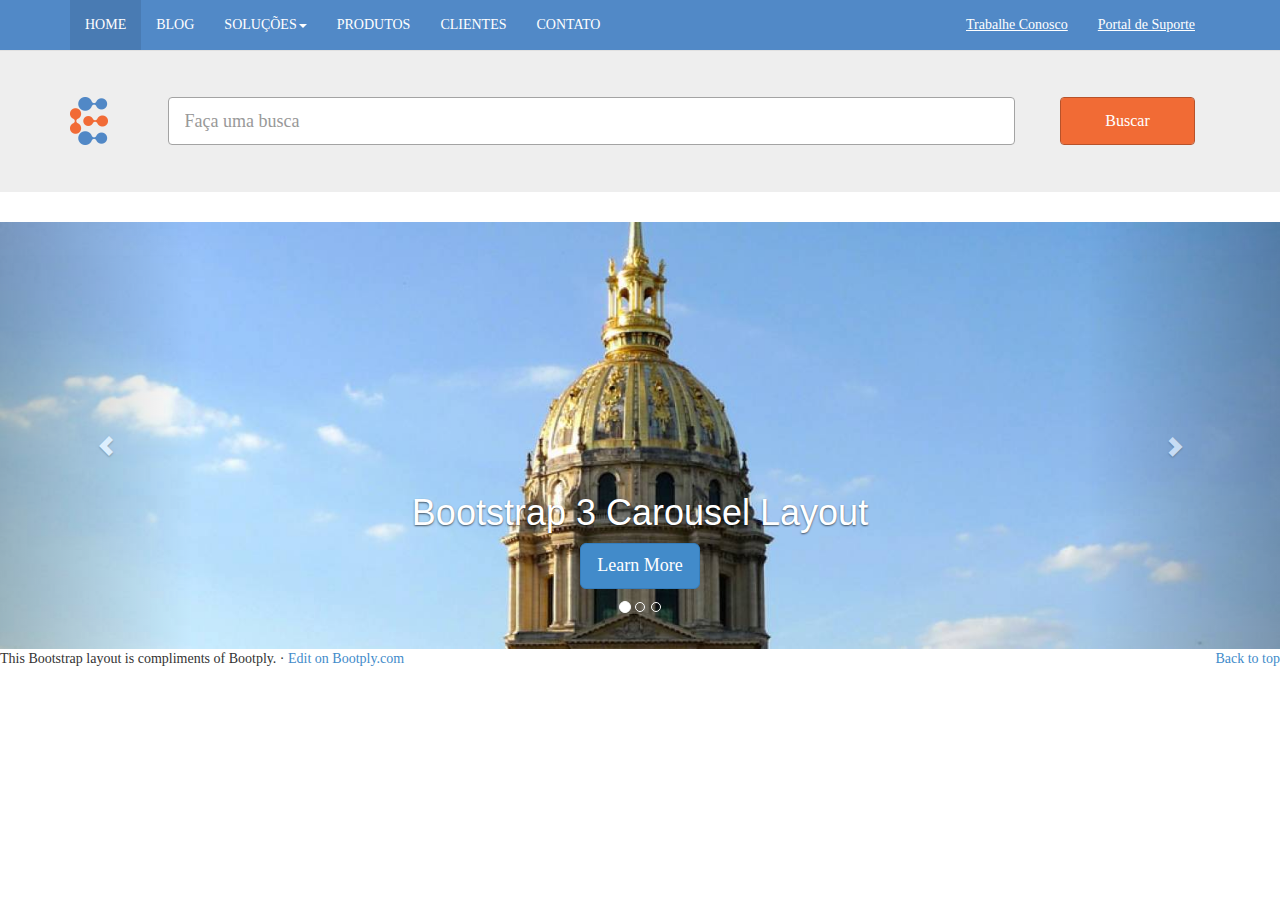
==== index.html @ 4d306e41 "Em fase de testes" ====
<!DOCTYPE html>
<html>
<head>
	<meta charset="utf-8">
	<title>E-Storage</title>
	<meta name="viewport" content="width=device-width, initial-scale=1.0">
	<!-- Bootstrap -->
	<link href="css/bootstrap.css" rel="stylesheet">
	<link href="style.css" rel="stylesheet">
	<script src="http://code.jquery.com/jquery.js"></script>
	<script src="js/bootstrap.min.js"></script>
	
	<!-- HTML5 Shim and Respond.js IE8 support oh HTML5 elements and media queries -->
	<!-- WARNING: Respond.js doesn't work if you view the page via file:// -->
	<!--[if lt IE 9>
		<script src="https://oss.maxcdn.com/libs/html5shiv/3.7.0/html5shiv.js"></script>
		<script src="https://oss.maxcdn.com/libs/respond.js/1.3.0/respond.min.js"></script>
    <![endif]-->
    
    <script>
        // Added this just so I didn't have to wait 5 seconds to see if the transition worked. //
        $(document).ready(function() {
			$('#myCarousel').carousel({
				interval: 2000
			})
        });
    </script>
    
</head>
<body>
	<header class="navbar navbar-inverse navbar-fixed-top navbar-main" role="banner">
		<div class="container">
			<div class="row">
				<div class="col-md-8 col-sm-8">
					<ul class="nav navbar-nav">
						<li class="active"><a href="#">Home</a></li>
						<li><a href="#">Blog</a></li>
						<li class="dropdown">
						<a href="#" class="dropdown-toggle" data-toggle="dropdown">Soluções<b class="caret"></b></a>
						<ul class="dropdown-menu">
						  <li><a href="#">Judiciário</a></li>
						  <li><a href="#">Intranet</a></li>
						  <li><a href="#">Internet</a></li>
						  <li><a href="#">E-commerce</a></li>
						  <li><a href="#">GED</a></li>
						</ul>
						</li>
						<li><a href="#">Produtos</a></li>
						<li><a href="#">Clientes</a></li>
						<li><a href="#">Contato</a></li>
					</ul>
				</div><!-- .col -->
				<div class="col-md-4 col-sm-4">
					<ul class="nav navbar-nav navbar-right">
						<li><a href="#">Trabalhe Conosco</a></li>
						<li><a href="#">Portal de Suporte</a></li>
					</ul>
				</div><!-- .col -->
			</div><!-- .row -->
		</div><!-- .container -->
	</header>
	<div class="jumbotron">
		<nav class="navbar">
			<div class="container">
				<div class="row">
					<div class="col-md-1">
						<div class="navbar-header">
							<button type="button" class="navbar-toggle" data-toggle="collapse" data-target=".navbar-collapse">
								<span class="icon-bar"></span>
								<span class="icon-bar"></span>
								<span class="icon-bar"></span>
							</button>
							<a class="navbar-brand" href="#"><img src="logo_E.png" alt="logo_E" width="38" height="48"></a>
						</div><!-- .navbar-header -->
					</div><!-- .col-md-1 -->
					<div class="col-md-9">
						<form class="navbar-form">
							<input type="search" class="form-control input-lg input-busca" placeholder="Faça uma busca">
						</form>
					</div><!-- .col-md-10 -->
					<div class="col-md-2">
						<form class="navbar-form">
							<button type="submit" class="btn btn-default input-lg btn-busca">Buscar</button>
						</form>
					</div><!-- .col-md-1 -->
				</div><!-- .row -->
			</div><!-- .container -->
		</nav><!-- .navbar -->
	</div><!-- .jumbotron -->

	
	
	
	
	<!-- Carousel
	================================================== -->
	<div id="myCarousel" class="carousel slide" data-ride="carousel">
	  <!-- Indicators -->
	  <ol class="carousel-indicators">
	    <li data-target="#carousel-example-generic" data-slide-to="0" class="active"></li>
	    <li data-target="#carousel-example-generic" data-slide-to="1"></li>
	    <li data-target="#carousel-example-generic" data-slide-to="2"></li>
	  </ol>
	
	  <!-- Wrapper for slides -->
	<div class="carousel-inner">
	<div class="item active">
	  <img src="city.jpg">
	  <div class="container">
	    <div class="carousel-caption">
	      <h1>Bootstrap 3 Carousel Layout</h1>
	      <pthis is="" an="" example="" layout="" with="" carousel="" that="" uses="" the="" bootstrap="" 3="" styles.<="" small=""><p></p>
	      <p><a class="btn btn-lg btn-primary" href="http://getbootstrap.com">Learn More</a>
	    </p></pthis></div>
	  </div>
	</div>
	<div class="item">
	  <img src="http://lorempixel.com/1500/600/abstract/1">
	  <div class="container">
	    <div class="carousel-caption">
	      <h1>Changes to the Grid</h1>
	      <p>Bootstrap 3 still features a 12-column grid, but many of the CSS class names have completely changed.</p>
	      <p><a class="btn btn-large btn-primary" href="#">Learn more</a></p>
	    </div>
	  </div>
	</div>
	<div class="item">
	  <img src="http://placehold.it/1500X500">
	  <div class="container">
	    <div class="carousel-caption">
	      <h1>Percentage-based sizing</h1>
	      <p>With "mobile-first" there is now only one percentage-based grid.</p>
	      <p><a class="btn btn-large btn-primary" href="#">Browse gallery</a></p>
	    </div>
	  </div>
	</div>
	</div>
	
	  <!-- Controls -->
	  <a class="left carousel-control" href="#carousel-example-generic" data-slide="prev">
	    <span class="glyphicon glyphicon-chevron-left"></span>
	  </a>
	  <a class="right carousel-control" href="#carousel-example-generic" data-slide="next">
	    <span class="glyphicon glyphicon-chevron-right"></span>
	  </a>
	</div>
	<!-- /.carousel -->




    
      <!-- FOOTER -->
  <footer>
    <p class="pull-right"><a href="#">Back to top</a></p>
    <p>This Bootstrap layout is compliments of Bootply. · <a href="http://www.bootply.com/62603">Edit on Bootply.com</a></p>
  </footer>  
</body>
</html>
---- style.css ----
body {
	margin-top: 50px;
	font-family: 'roboto';
}

.navbar-brand {
	padding: 8px 15px;
}

.navbar-main {
  background-color: #5189c7;
  border-color: #e1e1e1;
}

.navbar-main .navbar-brand {
  color: #ffffff;
}

.navbar-main .navbar-brand:hover,
.navbar-main .navbar-brand:focus {
  color: #ffffff;
  background-color: #497bb3;
}

.navbar-main .navbar-text {
  color: #ffffff;
}

.navbar-main .navbar-nav > li > a {
  text-transform: uppercase;
  color: #ffffff;
}

.navbar-main .navbar-right > li > a {
  font-weight: lighter;
  text-transform: none !important;
  text-decoration: underline;
  color: #ffffff;
}


.navbar-main .navbar-nav > li > a:hover,
.navbar-main .navbar-nav > li > a:focus {
  text-decoration: underline;
}

.navbar-main .navbar-nav > .active > a,
.navbar-main .navbar-nav > .active > a:hover,
.navbar-main .navbar-nav > .active > a:focus {
  font-weight: lighter;
  color: #ffffff;
  background-color: #497bb3;
}

.navbar-main .navbar-nav > .disabled > a,
.navbar-main .navbar-nav > .disabled > a:hover,
.navbar-main .navbar-nav > .disabled > a:focus {
  color: #cccccc;
  background-color: transparent;
}

/*.navbar-main .navbar-toggle {
  border-color: #dddddd;
}*/

.navbar-main .navbar-toggle:hover,
.navbar-main .navbar-toggle:focus {
  background-color: #dddddd;
}

.navbar-main .navbar-toggle .icon-bar {
  background-color: #cccccc;
}

.navbar-main .navbar-collapse,
.navbar-main .navbar-form {
  border-color: #fff;
}

.navbar-main .navbar-nav > .dropdown > a:hover .caret,
.navbar-main .navbar-nav > .dropdown > a:focus .caret {
  border-top-color: #fff;
  border-bottom-color: #fff;
}

.navbar-main .navbar-nav > .open > a,
.navbar-main .navbar-nav > .open > a:hover,
.navbar-main .navbar-nav > .open > a:focus {
  color: #fff;
  background-color: #497bb3;
}

.navbar-main .navbar-nav > .open > a .caret,
.navbar-main .navbar-nav > .open > a:hover .caret,
.navbar-main .navbar-nav > .open > a:focus .caret {
  border-top-color: #fff;
  border-bottom-color: #fff;
}

.navbar-main .navbar-nav > .dropdown > a .caret {
  border-top-color: #fff;
  border-bottom-color: #fff;
}

@media (max-width: 767px) {
  .navbar-main .navbar-nav .open .dropdown-menu > li > a {
    color: #777777;
  }
  .navbar-main .navbar-nav .open .dropdown-menu > li > a:hover,
  .navbar-main .navbar-nav .open .dropdown-menu > li > a:focus {
    color: #333333;
    background-color: transparent;
  }
  .navbar-main .navbar-nav .open .dropdown-menu > .active > a,
  .navbar-main .navbar-nav .open .dropdown-menu > .active > a:hover,
  .navbar-main .navbar-nav .open .dropdown-menu > .active > a:focus {
    color: #555555;
    background-color: #e7e7e7;
  }
  .navbar-main .navbar-nav .open .dropdown-menu > .disabled > a,
  .navbar-main .navbar-nav .open .dropdown-menu > .disabled > a:hover,
  .navbar-main .navbar-nav .open .dropdown-menu > .disabled > a:focus {
    color: #cccccc;
    background-color: transparent;
  }
}

.navbar-main .navbar-link {
  color: #777777;
}

.navbar-main .navbar-link:hover {
  color: #333333;
}

.input-busca {
	border: 1px solid #a3a3a3;
	height: 48px;
	-moz-border-radius: 4px;
	-webkit-border-radius: 4px;
	border-radius: 4px; /* border radius */
	
	-webkit-box-shadow: none;
	box-shadow: none;
	-webkit-transition: border-color ease-in-out 0.15s, box-shadow ease-in-out 0.15s;
	transition: border-color ease-in-out 0.15s, box-shadow ease-in-out 0.15s;	
}

.form-control:-moz-placeholder {
	font-weight: lighter;
}

.form-control::-moz-placeholder {
	font-weight: lighter;
}

.form-control:-ms-input-placeholder {
	font-weight: lighter;
}

.form-control::-webkit-input-placeholder {
	font-weight: lighter;
}

.btn-busca {
	-moz-border-radius: 4px;
	-webkit-border-radius: 4px;
	border-radius: 4px; /* border radius */
	-moz-background-clip: padding;
	-webkit-background-clip: padding-box;
	background-clip: padding-box; /* prevents bg color from leaking outside the border */
	background-color: #f16b35; /* layer fill content */
	
	color: #fff;
	font-size: 16px;
	font-weight: lighter;
	border: 1px solid #b7522a;

	height: 48px;
	width: 100%;
}

.btn-busca:hover {
	color: #fff;
	font-size: 16px;
	font-weight: lighter;
	border: 1px solid #b7522a;
	
	box-shadow: 0px 1px 1px #ccc;
	
	-moz-background-clip: padding;
	-webkit-background-clip: padding-box;
	background-clip: padding-box; /* prevents bg color from leaking outside the border */
	background-image: url([data-uri]); /* layer fill content */
	background-image: -moz-linear-gradient(bottom, #d96131 0%, #f16b36 100%); /* layer fill content */
	background-image: -o-linear-gradient(bottom, #d96131 0%, #f16b36 100%); /* layer fill content */
	background-image: -webkit-linear-gradient(bottom, #d96131 0%, #f16b36 100%); /* layer fill content */
	background-image: linear-gradient(bottom, #d96131 0%, #f16b36 100%); /* layer fill content */
}

.jumbotron {
	padding: 38px 0 18px 0;
}

.jumbotron>.row> .col-md-1, .col-md-9, col-md-2 {
	padding-right: 0;
	padding-left: 0;
}
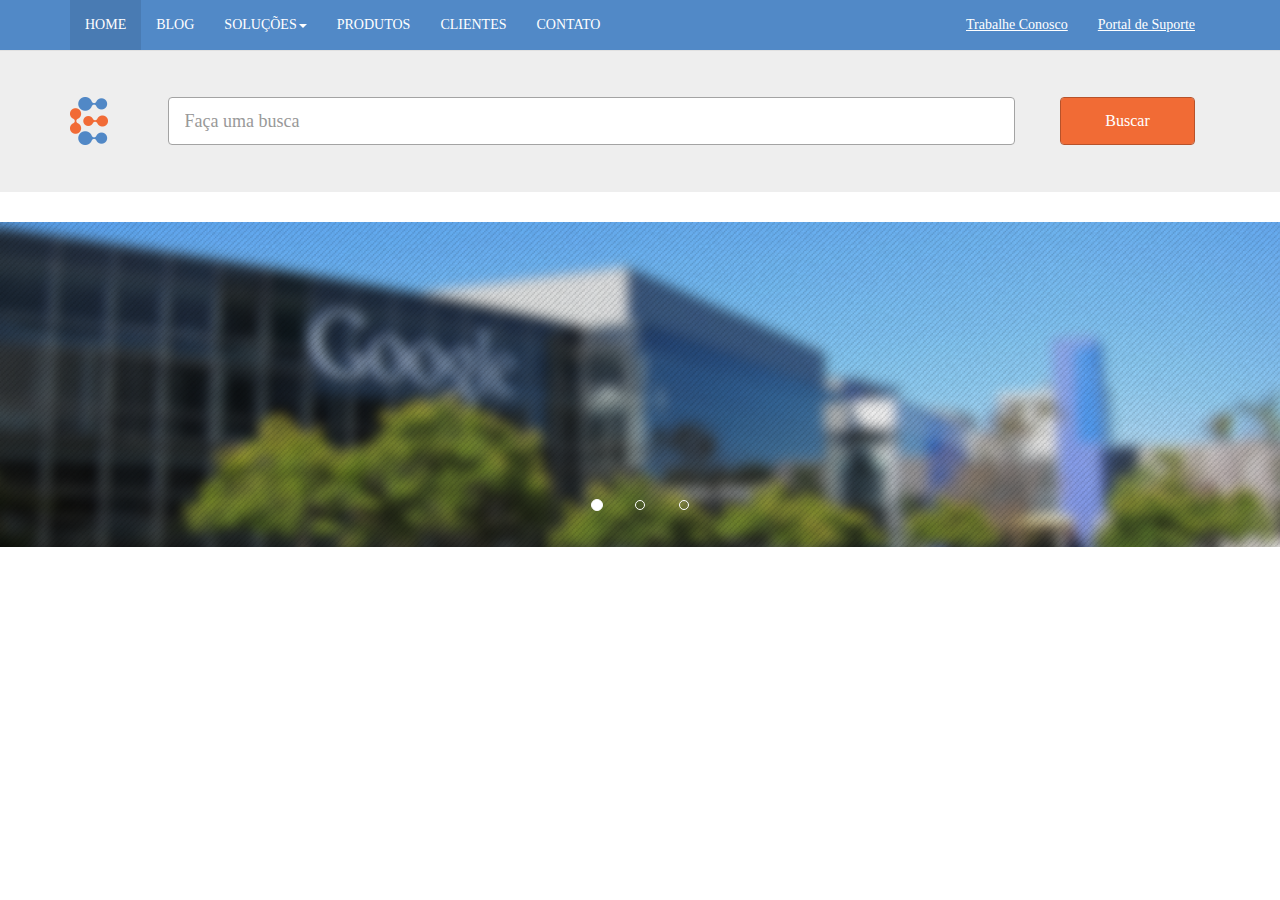
==== commit 34b8c90b: "update" ====
--- a/index.html
+++ b/index.html
@@ -20,7 +20,7 @@
     <script>
         // Added this just so I didn't have to wait 5 seconds to see if the transition worked. //
         $(document).ready(function() {
-			$('#myCarousel').carousel({
+			$('#mainCarousel').carousel({
 				interval: 2000
 			})
         });
@@ -94,18 +94,18 @@
 	
 	<!-- Carousel
 	================================================== -->
-	<div id="myCarousel" class="carousel slide" data-ride="carousel">
+	<div id="mainCarousel" class="carousel slide" data-ride="carousel">
 	  <!-- Indicators -->
 	  <ol class="carousel-indicators">
-	    <li data-target="#carousel-example-generic" data-slide-to="0" class="active"></li>
-	    <li data-target="#carousel-example-generic" data-slide-to="1"></li>
-	    <li data-target="#carousel-example-generic" data-slide-to="2"></li>
+	    <li data-target="#mainCarousel" data-slide-to="0" class="active"></li>
+	    <li data-target="#mainCarousel" data-slide-to="1"></li>
+	    <li data-target="#mainCarouselca" data-slide-to="2"></li>
 	  </ol>
 	
 	  <!-- Wrapper for slides -->
 	<div class="carousel-inner">
 	<div class="item active">
-	  <img src="city.jpg">
+	  <img src="plex3.png">
 	  <div class="container">
 	    <div class="carousel-caption">
 	      <h1>Bootstrap 3 Carousel Layout</h1>
@@ -115,7 +115,7 @@
 	  </div>
 	</div>
 	<div class="item">
-	  <img src="http://lorempixel.com/1500/600/abstract/1">
+		<img src="tribunal.png">
 	  <div class="container">
 	    <div class="carousel-caption">
 	      <h1>Changes to the Grid</h1>
@@ -135,22 +135,9 @@
 	  </div>
 	</div>
 	</div>
-	
-	  <!-- Controls -->
-	  <a class="left carousel-control" href="#carousel-example-generic" data-slide="prev">
-	    <span class="glyphicon glyphicon-chevron-left"></span>
-	  </a>
-	  <a class="right carousel-control" href="#carousel-example-generic" data-slide="next">
-	    <span class="glyphicon glyphicon-chevron-right"></span>
-	  </a>
-	</div>
 	<!-- /.carousel -->
-
-
-
-
     
-      <!-- FOOTER -->
+  <!-- FOOTER -->
   <footer>
     <p class="pull-right"><a href="#">Back to top</a></p>
     <p>This Bootstrap layout is compliments of Bootply. · <a href="http://www.bootply.com/62603">Edit on Bootply.com</a></p>
--- a/style.css
+++ b/style.css
@@ -205,4 +205,17 @@
 .jumbotron>.row> .col-md-1, .col-md-9, col-md-2 {
 	padding-right: 0;
 	padding-left: 0;
+}
+
+#mainCarousel {
+	height: 325px;
+	overflow: hidden;
+}
+
+.carousel-indicators li {
+  margin: 1px 15px 1px 15px;
+}
+
+.carousel-indicators .active {
+  margin: 0px 14px 0px 14px;
 }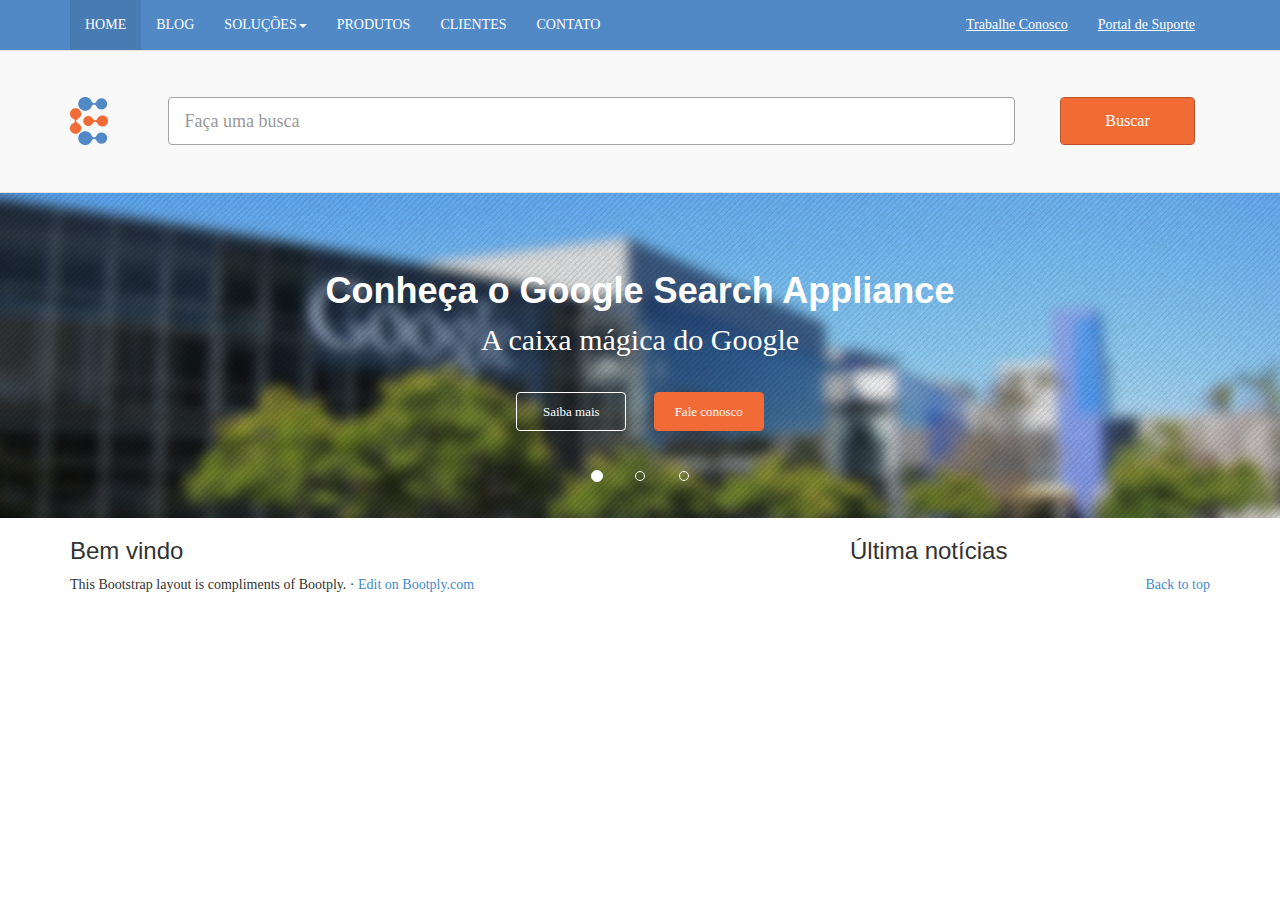
==== commit 710c006c: "Melhorias" ====
--- a/index.html
+++ b/index.html
@@ -7,7 +7,8 @@
 	<!-- Bootstrap -->
 	<link href="css/bootstrap.css" rel="stylesheet">
 	<link href="style.css" rel="stylesheet">
-	<script src="http://code.jquery.com/jquery.js"></script>
+	<!--<script src="http://code.jquery.com/jquery.js"></script>-->
+    <script src="js/jquery-1.9.1.js"></script>
 	<script src="js/bootstrap.min.js"></script>
 	
 	<!-- HTML5 Shim and Respond.js IE8 support oh HTML5 elements and media queries -->
@@ -21,7 +22,7 @@
         // Added this just so I didn't have to wait 5 seconds to see if the transition worked. //
         $(document).ready(function() {
 			$('#mainCarousel').carousel({
-				interval: 2000
+				interval: 6000
 			})
         });
     </script>
@@ -31,7 +32,7 @@
 	<header class="navbar navbar-inverse navbar-fixed-top navbar-main" role="banner">
 		<div class="container">
 			<div class="row">
-				<div class="col-md-8 col-sm-8">
+				<div class="col-sm-8 col-md-8 col-lg-8">
 					<ul class="nav navbar-nav">
 						<li class="active"><a href="#">Home</a></li>
 						<li><a href="#">Blog</a></li>
@@ -50,7 +51,7 @@
 						<li><a href="#">Contato</a></li>
 					</ul>
 				</div><!-- .col -->
-				<div class="col-md-4 col-sm-4">
+				<div class="col-sm-4 col-md-4 col-lg-4">
 					<ul class="nav navbar-nav navbar-right">
 						<li><a href="#">Trabalhe Conosco</a></li>
 						<li><a href="#">Portal de Suporte</a></li>
@@ -63,7 +64,7 @@
 		<nav class="navbar">
 			<div class="container">
 				<div class="row">
-					<div class="col-md-1">
+					<div class="col-sm-1 col-md-1 col-lg-1">
 						<div class="navbar-header">
 							<button type="button" class="navbar-toggle" data-toggle="collapse" data-target=".navbar-collapse">
 								<span class="icon-bar"></span>
@@ -73,12 +74,12 @@
 							<a class="navbar-brand" href="#"><img src="logo_E.png" alt="logo_E" width="38" height="48"></a>
 						</div><!-- .navbar-header -->
 					</div><!-- .col-md-1 -->
-					<div class="col-md-9">
+					<div class="col-sm-9 col-md-9 col-lg-9">
 						<form class="navbar-form">
 							<input type="search" class="form-control input-lg input-busca" placeholder="Faça uma busca">
 						</form>
 					</div><!-- .col-md-10 -->
-					<div class="col-md-2">
+					<div class="col-sm-2 col-md-2 col-lg-2">
 						<form class="navbar-form">
 							<button type="submit" class="btn btn-default input-lg btn-busca">Buscar</button>
 						</form>
@@ -88,59 +89,79 @@
 		</nav><!-- .navbar -->
 	</div><!-- .jumbotron -->
 
+    <!-- ========================CAROUSEL======================== -->
+    <!-- ======================================================== -->
+    <div id="mainCarousel" class="carousel slide" data-ride="carousel">
+        <!-- Indicators -->
+        <ol class="carousel-indicators">
+            <li data-target="#mainCarousel" data-slide-to="0" class="active"></li>
+            <li data-target="#mainCarousel" data-slide-to="1"></li>
+            <li data-target="#mainCarousel" data-slide-to="2"></li>
+        </ol>
 	
-	
-	
-	
-	<!-- Carousel
-	================================================== -->
-	<div id="mainCarousel" class="carousel slide" data-ride="carousel">
-	  <!-- Indicators -->
-	  <ol class="carousel-indicators">
-	    <li data-target="#mainCarousel" data-slide-to="0" class="active"></li>
-	    <li data-target="#mainCarousel" data-slide-to="1"></li>
-	    <li data-target="#mainCarouselca" data-slide-to="2"></li>
-	  </ol>
-	
-	  <!-- Wrapper for slides -->
-	<div class="carousel-inner">
-	<div class="item active">
-	  <img src="plex3.png">
-	  <div class="container">
-	    <div class="carousel-caption">
-	      <h1>Bootstrap 3 Carousel Layout</h1>
-	      <pthis is="" an="" example="" layout="" with="" carousel="" that="" uses="" the="" bootstrap="" 3="" styles.<="" small=""><p></p>
-	      <p><a class="btn btn-lg btn-primary" href="http://getbootstrap.com">Learn More</a>
-	    </p></pthis></div>
-	  </div>
-	</div>
-	<div class="item">
-		<img src="tribunal.png">
-	  <div class="container">
-	    <div class="carousel-caption">
-	      <h1>Changes to the Grid</h1>
-	      <p>Bootstrap 3 still features a 12-column grid, but many of the CSS class names have completely changed.</p>
-	      <p><a class="btn btn-large btn-primary" href="#">Learn more</a></p>
-	    </div>
-	  </div>
-	</div>
-	<div class="item">
-	  <img src="http://placehold.it/1500X500">
-	  <div class="container">
-	    <div class="carousel-caption">
-	      <h1>Percentage-based sizing</h1>
-	      <p>With "mobile-first" there is now only one percentage-based grid.</p>
-	      <p><a class="btn btn-large btn-primary" href="#">Browse gallery</a></p>
-	    </div>
-	  </div>
-	</div>
-	</div>
-	<!-- /.carousel -->
-    
-  <!-- FOOTER -->
-  <footer>
-    <p class="pull-right"><a href="#">Back to top</a></p>
-    <p>This Bootstrap layout is compliments of Bootply. · <a href="http://www.bootply.com/62603">Edit on Bootply.com</a></p>
-  </footer>  
+    <!-- Wrapper for slides -->
+    <div class="carousel-inner">
+        <div class="item caixaMagica active">
+            <img src="plex3.png">
+            <div class="container">
+                <div class="carousel-caption">
+                    <h1>Conheça o Google Search Appliance</h1>
+                    <p>A caixa mágica do Google</p>
+                    <pthis is="" an="" example="" layout="" with="" carousel="" that="" uses="" the="" bootstrap="" 3="" styles.<="" small=""><p></p>
+                    <p>
+                    <a class="btn btn-lg btn-branco" href="http://getbootstrap.com">Saiba mais</a>
+                    <a class="btn btn-lg btn-laranja" href="http://getbootstrap.com">Fale conosco</a>
+                </p></pthis></div><!-- .carousel-caption -->
+            </div><!-- .container -->
+        </div><!-- .item -->
+        <div class="item judiciario">
+            <img src="tribunal.png">
+            <div class="container">
+                <div class="carousel-caption">
+                    <iframe style="float:left;" width="420" height="214" src="http://www.youtube.com/embed/HLhl4vV4tEg" frameborder="0" allowfullscreen></iframe>
+                    <p style="float:laft;">Oferecemos soluções de busca seguras e relevantes para o judiciário</p>
+                    <p>
+                    <a class="btn btn-lg btn-branco" href="http://getbootstrap.com">Saiba mais</a>
+                    <a class="btn btn-lg btn-laranja" href="http://getbootstrap.com">Fale conosco</a>
+                    </p>
+                </div><!-- .carousel-caption -->
+            </div><!-- .container -->
+        </div><!-- .item -->
+        <div class="item brasil2014">
+            <img src="brasil2014.png">
+            <div class="container">
+                <div class="carousel-caption">
+                    <h1>Em 2014, teremos muitos estrangeiros no Brasil</h1>
+                    <p>Entenda a importância de uma busca que traduz para 22 idiomas</p>
+                    <p>
+                    <a class="btn btn-lg btn-branco" href="http://getbootstrap.com">Saiba mais</a>
+                    <a class="btn btn-lg btn-laranja" href="http://getbootstrap.com">Fale conosco</a>
+                    </p>
+                </div><!-- .carousel-caption -->
+            </div><!-- .container -->
+        </div><!-- .item -->
+    </div><!-- .carousel-inner -->
+    </div><!-- #main-carousel -->
+    <!-- ========================CAROUSEL======================== -->
+    <!-- ======================================================== -->
+
+    <div class="container">
+        <div class="row">
+            <div class="col-sm-8 col-md-8 col-lg-8">
+                <h3>Bem vindo</h3>
+            </div>
+			<div class="col-sm-4 col-md-4 col-lg-4">
+			    <h3>Última notícias</h3>
+			</div>
+        </div>
+    </div>
+
+    <!-- FOOTER -->
+    <footer>
+        <div class="container">
+            <p class="pull-right"><a href="#">Back to top</a></p>
+            <p>This Bootstrap layout is compliments of Bootply. · <a href="http://www.bootply.com/62603">Edit on Bootply.com</a></p>
+        </div>
+    </footer>
 </body>
 </html>--- a/style.css
+++ b/style.css
@@ -200,6 +200,9 @@
 
 .jumbotron {
 	padding: 38px 0 18px 0;
+	margin-bottom: 0;
+	border-bottom: 1px solid #e1e1e1;
+	background-color: #f9f9fa;
 }
 
 .jumbotron>.row> .col-md-1, .col-md-9, col-md-2 {
@@ -218,4 +221,110 @@
 
 .carousel-indicators .active {
   margin: 0px 14px 0px 14px;
-}+}
+
+.carousel-inner .carousel-caption {
+  top: 40px;
+}
+
+.carousel-inner .judiciario .carousel-caption{
+    top: 22px;
+    width: 740px;
+}
+
+.carousel-inner .btn {	
+	-moz-border-radius: 4px;
+	-webkit-border-radius: 4px;
+	border-radius: 4px;
+	-moz-background-clip: padding;
+	-webkit-background-clip: padding-box;
+	background-clip: padding-box;
+	
+	color: #fff;
+	font-size: 13px;
+	width: 110px;
+	margin: 20px 10px 0 10px;
+}
+
+.carousel-inner .btn-branco {
+	border: 1px solid #fff;
+}
+
+.carousel-inner .btn-laranja {
+	border: 1px solid #f26b36;
+	background-color: #f26b36;
+}
+
+.carousel-inner .caixaMagica h1 {
+    font-size: 36px;
+    font-weight: 600;
+    text-shadow: none;
+    line-height: 36px;
+}
+
+.carousel-inner .caixaMagica p {
+    font-size: 30px;
+    font-weight: lighter;
+    text-shadow: none;
+}
+
+.carousel-inner .judiciario p {
+    font-size: 26px;
+    font-weight: lighter;
+    text-shadow: none;
+    line-height: 30px;
+    text-align: left;
+    padding-top: 20px;
+}
+
+.carousel-inner .judiciario iframe {
+    margin-right: 40px;
+    margin-left: -60px;
+}
+
+.carousel-inner .judiciario .btn {
+    margin-top: 0;
+}
+
+.carousel-inner .judiciario .btn-branco {
+    margin-left: 0px;
+}
+
+.carousel-inner .brasil2014 img {
+    padding-top: -150px;
+}
+
+.carousel-inner .brasil2014 h1 {
+    width: 620px;
+    margin: 0 auto;
+    font-size: 42px;
+    font-weight: normal;
+    text-shadow: none;
+    line-height: 42px;
+}
+
+.carousel-inner .brasil2014 p {
+    font-size: 20px;
+    font-weight: normal;
+    text-shadow: none;
+    line-height: 36px;
+}
+
+.col-sm-8.nav-bar-nav li {
+    font-size: 0.8em;
+}
+
+@media (width: 768px) {
+  .navbar-nav {
+    font-size: 0.8em;
+  }
+}
+
+
+
+
+
+
+
+
+
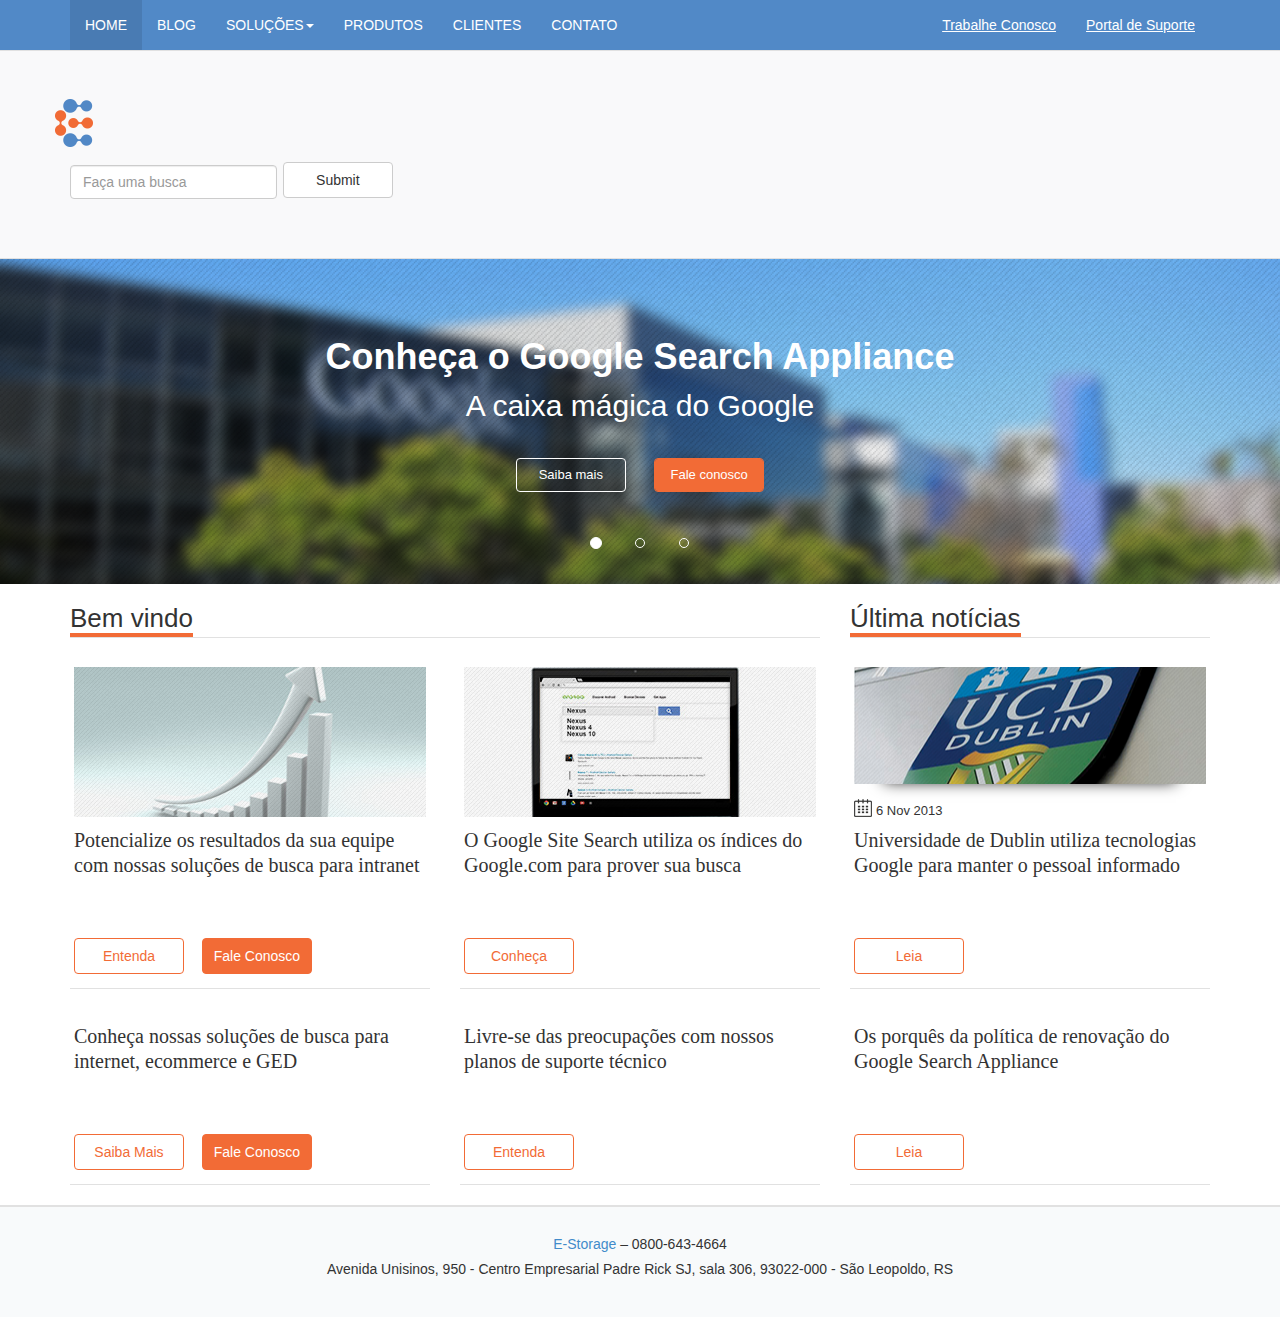
==== commit cd3cbf0c: "refazendo o jumbotron" ====
--- a/index.html
+++ b/index.html
@@ -29,64 +29,92 @@
     
 </head>
 <body>
-	<header class="navbar navbar-inverse navbar-fixed-top navbar-main" role="banner">
+	<header class="navbar navbar-inverse navbar-fixed-top navbar-main" role="navigation">
+        <div class="navbar-header">
+            <button type="button" class="navbar-toggle" data-toggle="collapse" data-target="#navbar-collapse-principal">
+              <span class="sr-only">Toggle navigation</span>
+              <span class="icon-bar"></span>
+              <span class="icon-bar"></span>
+              <span class="icon-bar"></span>
+            </button>
+        </div>
+        <div class="collapse navbar-collapse" id="navbar-collapse-principal">
+		    <ul class="nav navbar-nav hidden-sm hidden-md hidden-lg">
+				<li class="active"><a href="#">Home</a></li>
+				<li><a href="#">Blog</a></li>
+				<li class="dropdown">
+    				<a href="#" class="dropdown-toggle" data-toggle="dropdown">Soluções<b class="caret"></b></a>
+    				<ul class="dropdown-menu">
+    				  <li><a href="#">Judiciário</a></li>
+    				  <li><a href="#">Intranet</a></li>
+    				  <li><a href="#">Internet</a></li>
+    				  <li><a href="#">E-commerce</a></li>
+    				  <li><a href="#">GED</a></li>
+    				</ul>
+				</li>
+				<li><a href="#">Produtos</a></li>
+				<li><a href="#">Clientes</a></li>
+				<li><a href="#">Contato</a></li>
+				<li><a href="#">Trabalhe Conosco</a></li>
+				<li><a href="#">Portal de Suporte</a></li>
+			</ul>
+		</div>
+		
 		<div class="container">
-			<div class="row">
-				<div class="col-sm-8 col-md-8 col-lg-8">
+			<div class="row hidden-xs">
+				<div class="hidden-xs col-sm-8 col-md-8 col-lg-8">
 					<ul class="nav navbar-nav">
 						<li class="active"><a href="#">Home</a></li>
 						<li><a href="#">Blog</a></li>
 						<li class="dropdown">
-						<a href="#" class="dropdown-toggle" data-toggle="dropdown">Soluções<b class="caret"></b></a>
-						<ul class="dropdown-menu">
-						  <li><a href="#">Judiciário</a></li>
-						  <li><a href="#">Intranet</a></li>
-						  <li><a href="#">Internet</a></li>
-						  <li><a href="#">E-commerce</a></li>
-						  <li><a href="#">GED</a></li>
-						</ul>
+    						<a href="#" class="dropdown-toggle" data-toggle="dropdown">Soluções<b class="caret"></b></a>
+    						<ul class="dropdown-menu">
+    						  <li><a href="#">Judiciário</a></li>
+    						  <li><a href="#">Intranet</a></li>
+    						  <li><a href="#">Internet</a></li>
+    						  <li><a href="#">E-commerce</a></li>
+    						  <li><a href="#">GED</a></li>
+    						</ul>
 						</li>
 						<li><a href="#">Produtos</a></li>
 						<li><a href="#">Clientes</a></li>
-						<li><a href="#">Contato</a></li>
+						<li class="hidden-xs hidden-sm"><a href="#">Contato</a></li>
 					</ul>
 				</div><!-- .col -->
 				<div class="col-sm-4 col-md-4 col-lg-4">
 					<ul class="nav navbar-nav navbar-right">
-						<li><a href="#">Trabalhe Conosco</a></li>
-						<li><a href="#">Portal de Suporte</a></li>
+                        <li class="hidden-xs hidden-sm"><a href="#">Trabalhe Conosco</a></li>
+                        <li class="hidden-xs hidden-sm"><a href="#">Portal de Suporte</a></li>
+						<li class="dropdown hidden-md hidden-lg">
+                            <a href="#" class="dropdown-toggle" data-toggle="dropdown">Contato<b class="caret"></b></a>
+                            <ul class="dropdown-menu">
+                            <li><a href="#">Enviar mensagem</a></li>
+                            <li><a href="#">Trabalhe conosco</a></li>
+                            <li><a href="#">Portal de suporte</a></li>
+                            </ul>
+                        </li>
 					</ul>
 				</div><!-- .col -->
 			</div><!-- .row -->
 		</div><!-- .container -->
+
 	</header>
 	<div class="jumbotron">
-		<nav class="navbar">
-			<div class="container">
-				<div class="row">
-					<div class="col-sm-1 col-md-1 col-lg-1">
-						<div class="navbar-header">
-							<button type="button" class="navbar-toggle" data-toggle="collapse" data-target=".navbar-collapse">
-								<span class="icon-bar"></span>
-								<span class="icon-bar"></span>
-								<span class="icon-bar"></span>
-							</button>
-							<a class="navbar-brand" href="#"><img src="logo_E.png" alt="logo_E" width="38" height="48"></a>
-						</div><!-- .navbar-header -->
-					</div><!-- .col-md-1 -->
-					<div class="col-sm-9 col-md-9 col-lg-9">
-						<form class="navbar-form">
-							<input type="search" class="form-control input-lg input-busca" placeholder="Faça uma busca">
-						</form>
-					</div><!-- .col-md-10 -->
-					<div class="col-sm-2 col-md-2 col-lg-2">
-						<form class="navbar-form">
-							<button type="submit" class="btn btn-default input-lg btn-busca">Buscar</button>
-						</form>
-					</div><!-- .col-md-1 -->
-				</div><!-- .row -->
-			</div><!-- .container -->
-		</nav><!-- .navbar -->
+	    <div class="container">
+	        <div class="row">
+    	        <div class="col-1-xs col-1-sm col-1-md col-1-lg">
+                    <img src="images/logo_E.png" alt="logo_E" width="38" height="48">
+    	        </div>
+                <div class="col-11-xs col-11-sm col-11-md col-11-lg">
+                    <form class="navbar-form" role="search">
+                        <div class="form-group">
+                            <input type="text" class="form-control" placeholder="Faça uma busca">
+                        </div>
+                        <button type="submit" class="btn btn-default">Submit</button>
+                    </form>
+                </div>
+	        </div>
+	    </div>
 	</div><!-- .jumbotron -->
 
     <!-- ========================CAROUSEL======================== -->
@@ -146,21 +174,110 @@
     <!-- ======================================================== -->
 
     <div class="container">
-        <div class="row">
-            <div class="col-sm-8 col-md-8 col-lg-8">
+        <div class="row home">
+            <div class="col-xs-12 col-sm-12 col-md-8 col-lg-8">
                 <h3>Bem vindo</h3>
-            </div>
-			<div class="col-sm-4 col-md-4 col-lg-4">
+                <div class="homecol"></div>
+            </div>
+			<div class="hidden-xs hidden-sm col-md-4 col-lg-4">
 			    <h3>Última notícias</h3>
+			    <div class="homecol"></div>
 			</div>
         </div>
     </div>
-
+    
+    
+    <div class="container">
+        <div class="row ">
+            <div class="col-xs-6-min col-sm-6 col-md-4 col-lg-4">
+                <div class="thumbnail">
+                    <img src="intranet_352px.png" alt="...">
+                    <div class="caption">
+                        <h3>Potencialize os resultados da sua equipe com nossas soluções de busca para intranet</h3>
+                        <p><a href="#" class="btn btn-laranjaVazado" role="button">Entenda</a> <a href="#" class="btn btn-laranja" role="button">Fale Conosco</a></p>
+                    </div>
+                </div>
+            </div>
+            <div class="col-xs-6-min col-sm-6 col-md-4 col-lg-4">
+                <div class="thumbnail">
+                    <img src="gss_352px.png" alt="...">
+                    <div class="caption">
+                        <h3>O Google Site Search utiliza os índices do Google.com para prover sua busca</h3>
+                        <p><a href="#" class="btn btn-laranjaVazado" role="button">Conheça</a></p>
+                    </div>
+                </div>
+            </div>
+            <div class="hidden-xs hidden-sm col-md-4 col-lg-4">
+                <div class="thumbnail">
+                    <div class="thumbPost" style="background-image: url('UCD-Dublin.png'); background-position: center;"></div>
+                    <div class="caption">
+                        <p class="miniData">6 Nov 2013</p>
+                        <h3>Universidade de Dublin utiliza tecnologias Google para manter o pessoal informado</h3>
+                        <p><a href="#" class="btn btn-laranjaVazado" role="button">Leia</a></p>
+                    </div>
+                </div>
+            </div>
+            
+            <!-- ROW -->
+            
+            <div class="col-xs-6-min col-sm-6 col-md-4 col-lg-4">
+                <div class="thumbnail">
+                    <div class="caption">
+                        <h3>Conheça nossas soluções de busca para internet, ecommerce e GED</h3>
+                        <p><a href="#" class="btn btn-laranjaVazado" role="button">Saiba Mais</a> <a href="#" class="btn btn-laranja" role="button">Fale Conosco</a></p>
+                    </div>
+                </div>
+            </div>
+            <div class="col-xs-6-min col-sm-6 col-md-4 col-lg-4">
+                <div class="thumbnail">
+                    <div class="caption">
+                        <h3>Livre-se das preocupações com nossos planos de suporte técnico</h3>
+                        <p><a href="#" class="btn btn-laranjaVazado" role="button">Entenda</a></p>
+                    </div>
+                </div>
+            </div>
+            <div class="hidden-xs hidden-sm col-md-4 col-lg-4">
+                <div class="thumbnail">
+                    <div class="caption">
+                        <h3>Os porquês da política de renovação do Google Search Appliance</h3>
+                        <p><a href="#" class="btn btn-laranjaVazado" role="button">Leia</a></p>
+                    </div>
+                </div>
+            </div>
+        </div>
+    
+        <div class="row home hidden-md hidden-lg">
+            <div class="col-sm-12">
+			    <h3>Última notícias</h3>
+			    <div class="homecol"></div>
+			</div>
+        </div>
+        <div class="row hidden-md hidden-lg">
+            <div class="col-sm-6">
+                <div class="thumbnail">
+                    <div class="thumbPost" style="background-image: url('UCD-Dublin.png'); background-position: center;"></div>
+                    <div class="caption">
+                        <p class="miniData">6 Nov 2013</p>
+                        <h3>Universidade de Dublin utiliza tecnologias Google para manter o pessoal informado</h3>
+                        <p><a href="#" class="btn btn-laranjaVazado" role="button">Leia</a></p>
+                    </div>
+                </div>
+            </div>
+            <div class="col-sm-6 hidden-md hidden-lg">
+                <div class="thumbnail">
+                    <div class="caption">
+                        <h3>Os porquês da política de renovação do Google Search Appliance</h3>
+                        <p><a href="#" class="btn btn-laranjaVazado" role="button">Leia</a></p>
+                    </div>
+                </div>
+            </div>
+        </div>
+    </div>
+    
     <!-- FOOTER -->
     <footer>
         <div class="container">
-            <p class="pull-right"><a href="#">Back to top</a></p>
-            <p>This Bootstrap layout is compliments of Bootply. · <a href="http://www.bootply.com/62603">Edit on Bootply.com</a></p>
+            <p class="text-center"><a href="estorage.com.br">E-Storage</a> – 0800-643-4664<br />Avenida Unisinos, 950 - Centro Empresarial Padre Rick SJ, sala 306, 93022-000 - São Leopoldo, RS</p>
         </div>
     </footer>
 </body>
--- a/style.css
+++ b/style.css
@@ -1,15 +1,65 @@
 body {
 	margin-top: 50px;
-	font-family: 'roboto';
+    font-family: "Roboto", Helvetica, Arial, sans-serif;
+}
+
+h1,
+h2,
+h3,
+h4,
+h5,
+h6,
+.h1,
+.h2,
+.h3,
+.h4,
+.h5,
+.h6 {
+  font-family: "Roboto", Helvetica, Arial, sans-serif;
+  font-weight: normal;
+  line-height: 1.1;
+  color: inherit;
+}
+
+.homecol {
+    border-bottom: 1px solid #e1e1e1;
+    margin-bottom: 25px;
+}
+
+.home h1 {
+    display: inline-block;
+    font-size: 42px;
+    padding-bottom: 10px;
+    border-bottom: 4px solid #f26b36;
+    margin-bottom: 0px;
+}
+
+@media (max-width: 767px) {
+    .home h1 {
+        margin-bottom: -1px;
+    }
+}
+
+.home h3 {
+    display: inline-block;
+    font-size: 26px;
+    border-bottom: 4px solid #f26b36;
+    margin-bottom: 0px;
 }
 
 .navbar-brand {
 	padding: 8px 15px;
 }
 
+@media (max-width: 767px) {
+    .navbar-brand {
+        padding: 18px 0 0 16px;
+    }
+}
+
 .navbar-main {
   background-color: #5189c7;
-  border-color: #e1e1e1;
+  border: none;
 }
 
 .navbar-main .navbar-brand {
@@ -75,6 +125,12 @@
 .navbar-main .navbar-collapse,
 .navbar-main .navbar-form {
   border-color: #fff;
+}
+
+@media (max-width: 767px) {
+    .navbar-form {
+        margin-right: 0px;
+    }
 }
 
 .navbar-main .navbar-nav > .dropdown > a:hover .caret,
@@ -162,6 +218,16 @@
 	font-weight: lighter;
 }
 
+.btn {
+    min-width: 110px;
+    font-size: 14px;
+    padding: 7px 9px;
+}
+
+.btn + .btn {
+    margin-left: 14px; /*Corrige a distância entre os botões que ficam lado a lado*/
+}
+
 .btn-busca {
 	-moz-border-radius: 4px;
 	-webkit-border-radius: 4px;
@@ -184,30 +250,17 @@
 	color: #fff;
 	font-size: 16px;
 	font-weight: lighter;
-	border: 1px solid #b7522a;
+	border: 1px solid #a14825;
 	
 	box-shadow: 0px 1px 1px #ccc;
-	
-	-moz-background-clip: padding;
-	-webkit-background-clip: padding-box;
-	background-clip: padding-box; /* prevents bg color from leaking outside the border */
-	background-image: url([data-uri]); /* layer fill content */
-	background-image: -moz-linear-gradient(bottom, #d96131 0%, #f16b36 100%); /* layer fill content */
-	background-image: -o-linear-gradient(bottom, #d96131 0%, #f16b36 100%); /* layer fill content */
-	background-image: -webkit-linear-gradient(bottom, #d96131 0%, #f16b36 100%); /* layer fill content */
-	background-image: linear-gradient(bottom, #d96131 0%, #f16b36 100%); /* layer fill content */
-}
+	background-color: #f16b35; /* layer fill content */
+	}
 
 .jumbotron {
-	padding: 38px 0 18px 0;
 	margin-bottom: 0;
+	border-top: 1px solid #e1e1e1;
 	border-bottom: 1px solid #e1e1e1;
 	background-color: #f9f9fa;
-}
-
-.jumbotron>.row> .col-md-1, .col-md-9, col-md-2 {
-	padding-right: 0;
-	padding-left: 0;
 }
 
 #mainCarousel {
@@ -247,13 +300,49 @@
 }
 
 .carousel-inner .btn-branco {
+    font-weight: lighter;
 	border: 1px solid #fff;
 }
 
-.carousel-inner .btn-laranja {
+.carousel-inner .btn-branco:hover {
+	background-color: #fff;
+	border: 1px solid #fff;
+	color: rgba(0,0,0,0.8);
+    box-shadow: 0px 1px 1px #333;
+}
+
+.btn-laranja {
+    color: #fff;
+    font-weight: lighter;
 	border: 1px solid #f26b36;
 	background-color: #f26b36;
 }
+
+.btn-laranja:hover {
+    color: #fff;
+	font-weight: lighter;
+	border: 1px solid #b7522a;
+	box-shadow: 0px 1px 1px #ccc;
+	}
+
+.carousel-inner .btn-laranja:hover {
+	box-shadow: 0px 1px 1px #333;
+}
+
+.btn-laranjaVazado {
+    color: #f26b36;
+    font-weight: lighter;
+	border: 1px solid #f26b36;
+	background: transparent;
+}
+
+.btn-laranjaVazado:hover {
+    color: #f26b36;
+	font-weight: lighter;
+	border: 1px solid #f26b36;
+	
+	box-shadow: 0px 1px 1px #ccc;
+	}
 
 .carousel-inner .caixaMagica h1 {
     font-size: 36px;
@@ -319,12 +408,64 @@
     font-size: 0.8em;
   }
 }
-
-
-
-
-
-
-
-
-
+.thumbnail {
+    border: none;
+    border-radius: 0;
+    border-bottom: 1px solid #e1e1e1;
+}
+
+.thumbnail .caption {
+    padding: 0px;
+}
+
+.thumbPost {
+    width: 352px;
+    max-width: 100%;
+    height: 117px; 
+    box-shadow: 0px 27px 15px -30px #000;
+}
+
+.caption h3 {
+    height: 100px;
+    width: 100%;
+    font-family: 'roboto slab', serif;
+    font-size: 20px;
+    line-height: 25px;
+    font-weight: lighter;
+    margin-top: 11px;
+}
+
+@media screen and (max-width: 767px) {
+    .thumbnail {
+        max-width: 360px;
+    }
+
+    .caption h3 {
+        height: auto;
+    }
+}
+
+.miniData {
+    background-image: url(images/miniData.png);
+    background-position: left center;
+    background-repeat: no-repeat;
+    font-family: 'roboto', sans-serif;
+    font-size: 13px;
+    padding-top: 3px;
+    height: 18px;
+    margin-top: 15px;
+    margin-bottom: 0px;
+    padding-left: 22px;
+}
+
+footer {
+    padding-top: 25px;
+    padding-bottom: 25px;
+    
+    background-color: #f8fafb;
+    border-top: 2px solid #e1e1e1;
+}
+
+footer p {
+    line-height: 25px;
+}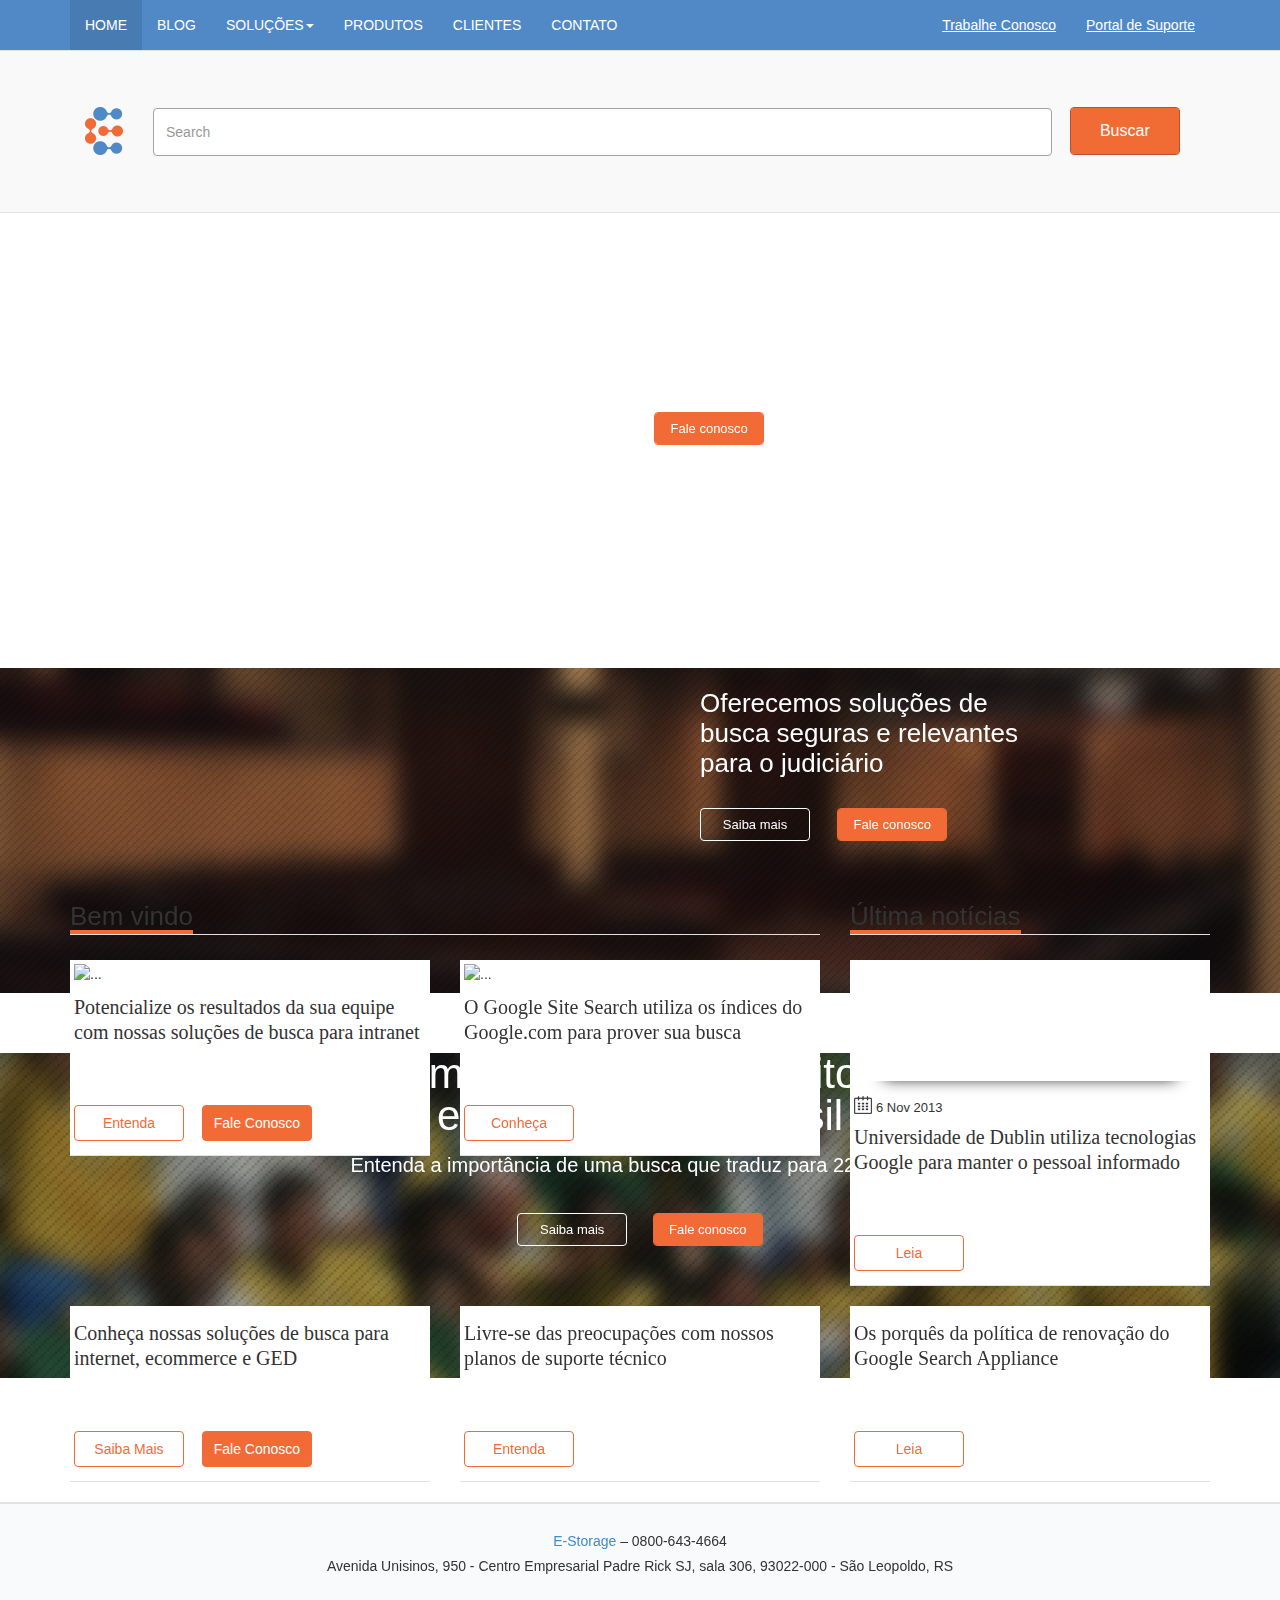
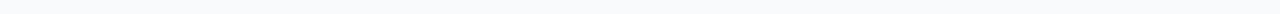
==== commit 2bb7dce7: "Starting with github pages" ====
--- a/index.html
+++ b/index.html
@@ -6,10 +6,17 @@
 	<meta name="viewport" content="width=device-width, initial-scale=1.0">
 	<!-- Bootstrap -->
 	<link href="css/bootstrap.css" rel="stylesheet">
+	<link href="css/bootstrap-touch-carousel.css" rel="stylesheet">
 	<link href="style.css" rel="stylesheet">
+
 	<!--<script src="http://code.jquery.com/jquery.js"></script>-->
     <script src="js/jquery-1.9.1.js"></script>
 	<script src="js/bootstrap.min.js"></script>
+    
+    <link href="css/idangerous.swiper.css" rel="stylesheet">
+    <script src="js/idangerous.swiper-2.3.min.js"></script>
+    <link rel="stylesheet" href="css/idangerous.swiper.3dflow.css">
+    <script src="js/idangerous.swiper.3dflow-2.0.js"></script>
 	
 	<!-- HTML5 Shim and Respond.js IE8 support oh HTML5 elements and media queries -->
 	<!-- WARNING: Respond.js doesn't work if you view the page via file:// -->
@@ -22,7 +29,7 @@
         // Added this just so I didn't have to wait 5 seconds to see if the transition worked. //
         $(document).ready(function() {
 			$('#mainCarousel').carousel({
-				interval: 6000
+				interval: 2000
 			})
         });
     </script>
@@ -98,79 +105,77 @@
 			</div><!-- .row -->
 		</div><!-- .container -->
 
-	</header>
+	</header><!-- HEADER -->
+	
+	
 	<div class="jumbotron">
 	    <div class="container">
-	        <div class="row">
-    	        <div class="col-1-xs col-1-sm col-1-md col-1-lg">
-                    <img src="images/logo_E.png" alt="logo_E" width="38" height="48">
-    	        </div>
-                <div class="col-11-xs col-11-sm col-11-md col-11-lg">
-                    <form class="navbar-form" role="search">
-                        <div class="form-group">
-                            <input type="text" class="form-control" placeholder="Faça uma busca">
-                        </div>
-                        <button type="submit" class="btn btn-default">Submit</button>
-                    </form>
-                </div>
-	        </div>
+	        <div class="navbar-header">
+                <button type="button" class="navbar-toggle" data-toggle="collapse" data-target="#bs-example-navbar-collapse-1">
+                    <span class="sr-only">Toggle navigation</span>
+                    <span class="icon-bar"></span>
+                    <span class="icon-bar"></span>
+                    <span class="icon-bar"></span>
+                </button>
+                <a class="navbar-brand" href="#"><img src="images/logo_E.png"></a>
+            </div>
+            <div class="collapse navbar-collapse" id="bs-example-navbar-collapse-1">
+                <form class="navbar-form navbar-left" role="search">
+                    <div class="form-group">
+                        <input type="text" class="form-control input-busca" placeholder="Search">
+                    </div>
+                    <button type="submit" class="btn btn-busca">Buscar</button>
+                </form>
+            </div>  
 	    </div>
 	</div><!-- .jumbotron -->
-
-    <!-- ========================CAROUSEL======================== -->
+    
+    <!-- ========================SWIPER======================== -->
     <!-- ======================================================== -->
-    <div id="mainCarousel" class="carousel slide" data-ride="carousel">
-        <!-- Indicators -->
-        <ol class="carousel-indicators">
-            <li data-target="#mainCarousel" data-slide-to="0" class="active"></li>
-            <li data-target="#mainCarousel" data-slide-to="1"></li>
-            <li data-target="#mainCarousel" data-slide-to="2"></li>
-        </ol>
-	
-    <!-- Wrapper for slides -->
-    <div class="carousel-inner">
-        <div class="item caixaMagica active">
-            <img src="plex3.png">
-            <div class="container">
-                <div class="carousel-caption">
-                    <h1>Conheça o Google Search Appliance</h1>
-                    <p>A caixa mágica do Google</p>
-                    <pthis is="" an="" example="" layout="" with="" carousel="" that="" uses="" the="" bootstrap="" 3="" styles.<="" small=""><p></p>
-                    <p>
-                    <a class="btn btn-lg btn-branco" href="http://getbootstrap.com">Saiba mais</a>
-                    <a class="btn btn-lg btn-laranja" href="http://getbootstrap.com">Fale conosco</a>
-                </p></pthis></div><!-- .carousel-caption -->
-            </div><!-- .container -->
-        </div><!-- .item -->
-        <div class="item judiciario">
-            <img src="tribunal.png">
-            <div class="container">
-                <div class="carousel-caption">
-                    <iframe style="float:left;" width="420" height="214" src="http://www.youtube.com/embed/HLhl4vV4tEg" frameborder="0" allowfullscreen></iframe>
-                    <p style="float:laft;">Oferecemos soluções de busca seguras e relevantes para o judiciário</p>
-                    <p>
-                    <a class="btn btn-lg btn-branco" href="http://getbootstrap.com">Saiba mais</a>
-                    <a class="btn btn-lg btn-laranja" href="http://getbootstrap.com">Fale conosco</a>
-                    </p>
-                </div><!-- .carousel-caption -->
-            </div><!-- .container -->
-        </div><!-- .item -->
-        <div class="item brasil2014">
-            <img src="brasil2014.png">
-            <div class="container">
-                <div class="carousel-caption">
-                    <h1>Em 2014, teremos muitos estrangeiros no Brasil</h1>
-                    <p>Entenda a importância de uma busca que traduz para 22 idiomas</p>
-                    <p>
-                    <a class="btn btn-lg btn-branco" href="http://getbootstrap.com">Saiba mais</a>
-                    <a class="btn btn-lg btn-laranja" href="http://getbootstrap.com">Fale conosco</a>
-                    </p>
-                </div><!-- .carousel-caption -->
-            </div><!-- .container -->
-        </div><!-- .item -->
-    </div><!-- .carousel-inner -->
-    </div><!-- #main-carousel -->
-    <!-- ========================CAROUSEL======================== -->
+        <div class="swiper-container">
+            <div class="swiper-wrapper">
+                <!--Primeiro Slide-->
+                <div class="swiper-slide" style="background-image:url(images/plex3_325px.png);"> 
+                    <div class="swiper-slide-content caixaMagica">
+                        <h1>Conheça o Google Search Appliance</h1>
+                        <p>A caixa mágica do Google</p>
+
+                        <p>
+                            <a class="btn btn-lg btn-branco" href="http://getbootstrap.com">Saiba mais</a>
+                            <a class="btn btn-lg btn-laranja" href="http://getbootstrap.com">Fale conosco</a>
+                        </p>
+                    </div>
+                </div>
+                
+                <!--Segundo Slide-->
+                <div class="swiper-slide" style="background-image:url(images/tribunal_325px.png);"> 
+                    <div class="swiper-slide-content judiciario">
+                        <iframe class="hidden-xs" style="float:left;" src="http://www.youtube.com/embed/HLhl4vV4tEg" frameborder="0" allowfullscreen></iframe>
+
+                        <p style="float:laft;">Oferecemos soluções de busca seguras e relevantes para o judiciário</p>
+                        
+                        <p class="no-margin">
+                            <a class="btn btn-lg btn-branco" href="http://getbootstrap.com">Saiba mais</a>
+                            <a class="btn btn-lg btn-laranja" href="http://getbootstrap.com">Fale conosco</a>
+                        </p>
+                    </div>
+                </div>
+                
+                <!--Terceiro Slide-->
+                <div class="swiper-slide" style="background-image:url(images/brasil2014_325px.png);"> 
+                    <div class="swiper-slide-content brasil2014">
+                        <h1>Em 2014, teremos muitos estrangeiros no Brasil</h1>
+                        <p>Entenda a importância de uma busca que traduz para 22 idiomas</p>
+
+                        <p>
+                            <a class="btn btn-lg btn-branco" href="http://getbootstrap.com">Saiba mais</a>
+                            <a class="btn btn-lg btn-laranja" href="http://getbootstrap.com">Fale conosco</a>
+                        </p>
+                    </div>
+                </div>
+            </div>
+        </div>
+    <!-- ========================SWIPER======================== -->
     <!-- ======================================================== -->
 
     <div class="container">
@@ -191,7 +196,7 @@
         <div class="row ">
             <div class="col-xs-6-min col-sm-6 col-md-4 col-lg-4">
                 <div class="thumbnail">
-                    <img src="intranet_352px.png" alt="...">
+                    <img src="images/intranet_352px.png" alt="...">
                     <div class="caption">
                         <h3>Potencialize os resultados da sua equipe com nossas soluções de busca para intranet</h3>
                         <p><a href="#" class="btn btn-laranjaVazado" role="button">Entenda</a> <a href="#" class="btn btn-laranja" role="button">Fale Conosco</a></p>
@@ -200,7 +205,7 @@
             </div>
             <div class="col-xs-6-min col-sm-6 col-md-4 col-lg-4">
                 <div class="thumbnail">
-                    <img src="gss_352px.png" alt="...">
+                    <img src="images/gss_352px.png" alt="...">
                     <div class="caption">
                         <h3>O Google Site Search utiliza os índices do Google.com para prover sua busca</h3>
                         <p><a href="#" class="btn btn-laranjaVazado" role="button">Conheça</a></p>
@@ -209,7 +214,7 @@
             </div>
             <div class="hidden-xs hidden-sm col-md-4 col-lg-4">
                 <div class="thumbnail">
-                    <div class="thumbPost" style="background-image: url('UCD-Dublin.png'); background-position: center;"></div>
+                    <div class="thumbPost" style="background-image: url('images/UCD-Dublin.png'); background-position: center;"></div>
                     <div class="caption">
                         <p class="miniData">6 Nov 2013</p>
                         <h3>Universidade de Dublin utiliza tecnologias Google para manter o pessoal informado</h3>
@@ -255,7 +260,7 @@
         <div class="row hidden-md hidden-lg">
             <div class="col-sm-6">
                 <div class="thumbnail">
-                    <div class="thumbPost" style="background-image: url('UCD-Dublin.png'); background-position: center;"></div>
+                    <div class="thumbPost" style="background-image: url('images/UCD-Dublin.png'); background-position: center;"></div>
                     <div class="caption">
                         <p class="miniData">6 Nov 2013</p>
                         <h3>Universidade de Dublin utiliza tecnologias Google para manter o pessoal informado</h3>
@@ -276,6 +281,16 @@
     
     <!-- FOOTER -->
     <footer>
+        <script type="text/javascript">
+            $(document).ready(function(){
+              var mySwiper = $('.swiper-container').swiper({
+                autoplay:5000,
+                speed:2000,
+                mode:'horizontal',
+                loop: false,
+              });
+            })    
+        </script>
         <div class="container">
             <p class="text-center"><a href="estorage.com.br">E-Storage</a> – 0800-643-4664<br />Avenida Unisinos, 950 - Centro Empresarial Padre Rick SJ, sala 306, 93022-000 - São Leopoldo, RS</p>
         </div>
--- a/style.css
+++ b/style.css
@@ -190,6 +190,8 @@
 }
 
 .input-busca {
+    margin-right: 12px;
+
 	border: 1px solid #a3a3a3;
 	height: 48px;
 	-moz-border-radius: 4px;
@@ -200,6 +202,24 @@
 	box-shadow: none;
 	-webkit-transition: border-color ease-in-out 0.15s, box-shadow ease-in-out 0.15s;
 	transition: border-color ease-in-out 0.15s, box-shadow ease-in-out 0.15s;	
+}
+
+@media (min-width: 1200px) {
+    .input-busca {
+        width: 899px !important;
+    }
+}
+
+@media (min-width: 992px) and (max-width: 1199px) {
+    .input-busca {
+        width: 699px !important;
+    }
+}
+
+@media (min-width: 768px) and (max-width: 991px) {
+    .input-busca {
+        width: 479px !important;
+    }
 }
 
 .form-control:-moz-placeholder {
@@ -243,7 +263,6 @@
 	border: 1px solid #b7522a;
 
 	height: 48px;
-	width: 100%;
 }
 
 .btn-busca:hover {
@@ -263,29 +282,191 @@
 	background-color: #f9f9fa;
 }
 
-#mainCarousel {
-	height: 325px;
-	overflow: hidden;
-}
-
-.carousel-indicators li {
-  margin: 1px 15px 1px 15px;
-}
-
-.carousel-indicators .active {
-  margin: 0px 14px 0px 14px;
-}
-
-.carousel-inner .carousel-caption {
-  top: 40px;
-}
-
-.carousel-inner .judiciario .carousel-caption{
-    top: 22px;
+.btn-laranjaVazado {
+    color: #f26b36;
+    font-weight: lighter;
+	border: 1px solid #f26b36;
+	background: transparent;
+}
+
+.btn-laranjaVazado:hover {
+    color: #f26b36;
+	font-weight: lighter;
+	border: 1px solid #f26b36;
+	
+	box-shadow: 0px 1px 1px #ccc;
+	}
+
+.col-sm-8.nav-bar-nav li {
+    font-size: 0.8em;
+}
+
+@media (width: 768px) {
+  .navbar-nav {
+    font-size: 0.8em;
+  }
+}
+.thumbnail {
+    border: none;
+    border-radius: 0;
+    border-bottom: 1px solid #e1e1e1;
+}
+
+.thumbnail .caption {
+    padding: 0px;
+}
+
+.thumbPost {
+    width: 352px;
+    max-width: 100%;
+    height: 117px; 
+    box-shadow: 0px 27px 15px -30px #000;
+}
+
+.caption h3 {
+    height: 100px;
+    width: 100%;
+    font-family: 'roboto slab', serif;
+    font-size: 20px;
+    line-height: 25px;
+    font-weight: lighter;
+    margin-top: 11px;
+}
+
+@media screen and (max-width: 767px) {
+    .thumbnail {
+        max-width: 360px;
+    }
+
+    .caption h3 {
+        height: auto;
+    }
+}
+
+.miniData {
+    background-image: url(images/miniData.png);
+    background-position: left center;
+    background-repeat: no-repeat;
+    font-family: 'roboto', sans-serif;
+    font-size: 13px;
+    padding-top: 3px;
+    height: 18px;
+    margin-top: 15px;
+    margin-bottom: 0px;
+    padding-left: 22px;
+}
+
+footer {
+    padding-top: 25px;
+    padding-bottom: 25px;
+    
+    background-color: #f8fafb;
+    border-top: 2px solid #e1e1e1;
+}
+
+footer p {
+    line-height: 25px;
+}
+
+/* Definir o tamanho do swiper: */
+.swiper-container, .swiper-slide {
+  background-position: center center;
+  height: 325px;
+}
+
+.swiper-container .swiper-slide .swiper-slide-content {
+    color: #fff;
+    margin: auto;
+}
+
+.swiper-slide .caixaMagica {
     width: 740px;
 }
 
-.carousel-inner .btn {	
+.swiper-slide .caixaMagica h1 {
+    margin-top: 80px;
+    text-align: center;
+    font-size: 36px;
+    font-weight: 600;
+    text-shadow: none;
+    line-height: 36px;
+}
+
+.swiper-slide .caixaMagica p {
+    text-align: center;
+    font-size: 30px;
+    font-weight: lighter;
+    text-shadow: none;
+}
+
+.swiper-slide .judiciario {
+    width: 800px;
+}
+
+.swiper-slide .judiciario p {
+    margin-top: 50px;
+    padding-top: 20px;
+    font-size: 26px;
+    font-weight: lighter;
+    text-shadow: none;
+    line-height: 30px;
+    text-align: left;
+}
+
+.swiper-slide .judiciario .no-margin {
+    margin-top: 0px;
+}
+
+.swiper-slide .judiciario iframe {
+    width: 420px;
+    height: 214px;
+    margin-right: 40px;
+}
+
+@media (max-width: 991px) {
+
+    .swiper-slide .judiciario {
+        width: 740px;
+    }
+
+    .swiper-slide .judiciario iframe {
+        margin-top: 17px;
+        width: 350px;
+        height: 170px;
+        margin-right: 20px;
+        margin-left: 40px;
+    }
+}
+
+.swiper-slide .judiciario .btn {
+    margin-top: 0;
+}
+
+.swiper-slide .judiciario .btn-branco {
+    margin-left: 0px;
+}
+
+.swiper-slide .brasil2014 {
+    width: 620px;
+    text-align: center;
+}
+
+.swiper-slide .brasil2014 h1 {
+    margin-top: 60px;
+    font-size: 42px;
+    font-weight: normal;
+    text-shadow: none;
+    line-height: 42px;
+}
+
+.swiper-slide .brasil2014 p {
+    font-size: 20px;
+    font-weight: normal;
+    text-shadow: none;
+    line-height: 36px;
+}
+
+.swiper-slide-content .btn {	
 	-moz-border-radius: 4px;
 	-webkit-border-radius: 4px;
 	border-radius: 4px;
@@ -299,12 +480,12 @@
 	margin: 20px 10px 0 10px;
 }
 
-.carousel-inner .btn-branco {
+.swiper-slide-content .btn-branco {
     font-weight: lighter;
 	border: 1px solid #fff;
 }
 
-.carousel-inner .btn-branco:hover {
+.swiper-slide-content .btn-branco:hover {
 	background-color: #fff;
 	border: 1px solid #fff;
 	color: rgba(0,0,0,0.8);
@@ -325,147 +506,23 @@
 	box-shadow: 0px 1px 1px #ccc;
 	}
 
-.carousel-inner .btn-laranja:hover {
+.swiper-slide-content .btn-laranja:hover {
 	box-shadow: 0px 1px 1px #333;
 }
 
-.btn-laranjaVazado {
-    color: #f26b36;
-    font-weight: lighter;
-	border: 1px solid #f26b36;
-	background: transparent;
-}
-
-.btn-laranjaVazado:hover {
-    color: #f26b36;
-	font-weight: lighter;
-	border: 1px solid #f26b36;
-	
-	box-shadow: 0px 1px 1px #ccc;
-	}
-
-.carousel-inner .caixaMagica h1 {
-    font-size: 36px;
-    font-weight: 600;
-    text-shadow: none;
-    line-height: 36px;
-}
-
-.carousel-inner .caixaMagica p {
-    font-size: 30px;
-    font-weight: lighter;
-    text-shadow: none;
-}
-
-.carousel-inner .judiciario p {
-    font-size: 26px;
-    font-weight: lighter;
-    text-shadow: none;
-    line-height: 30px;
-    text-align: left;
-    padding-top: 20px;
-}
-
-.carousel-inner .judiciario iframe {
-    margin-right: 40px;
-    margin-left: -60px;
-}
-
-.carousel-inner .judiciario .btn {
-    margin-top: 0;
-}
-
-.carousel-inner .judiciario .btn-branco {
-    margin-left: 0px;
-}
-
-.carousel-inner .brasil2014 img {
-    padding-top: -150px;
-}
-
-.carousel-inner .brasil2014 h1 {
-    width: 620px;
-    margin: 0 auto;
-    font-size: 42px;
-    font-weight: normal;
-    text-shadow: none;
-    line-height: 42px;
-}
-
-.carousel-inner .brasil2014 p {
-    font-size: 20px;
-    font-weight: normal;
-    text-shadow: none;
-    line-height: 36px;
-}
-
-.col-sm-8.nav-bar-nav li {
-    font-size: 0.8em;
-}
-
-@media (width: 768px) {
-  .navbar-nav {
-    font-size: 0.8em;
-  }
-}
-.thumbnail {
-    border: none;
-    border-radius: 0;
-    border-bottom: 1px solid #e1e1e1;
-}
-
-.thumbnail .caption {
-    padding: 0px;
-}
-
-.thumbPost {
-    width: 352px;
-    max-width: 100%;
-    height: 117px; 
-    box-shadow: 0px 27px 15px -30px #000;
-}
-
-.caption h3 {
-    height: 100px;
-    width: 100%;
-    font-family: 'roboto slab', serif;
-    font-size: 20px;
-    line-height: 25px;
-    font-weight: lighter;
-    margin-top: 11px;
-}
-
-@media screen and (max-width: 767px) {
-    .thumbnail {
-        max-width: 360px;
-    }
-
-    .caption h3 {
-        height: auto;
-    }
-}
-
-.miniData {
-    background-image: url(images/miniData.png);
-    background-position: left center;
-    background-repeat: no-repeat;
-    font-family: 'roboto', sans-serif;
-    font-size: 13px;
-    padding-top: 3px;
-    height: 18px;
-    margin-top: 15px;
-    margin-bottom: 0px;
-    padding-left: 22px;
-}
-
-footer {
-    padding-top: 25px;
-    padding-bottom: 25px;
-    
-    background-color: #f8fafb;
-    border-top: 2px solid #e1e1e1;
-}
-
-footer p {
-    line-height: 25px;
-}+
+
+
+
+
+
+
+
+
+
+
+
+
+
+
+
